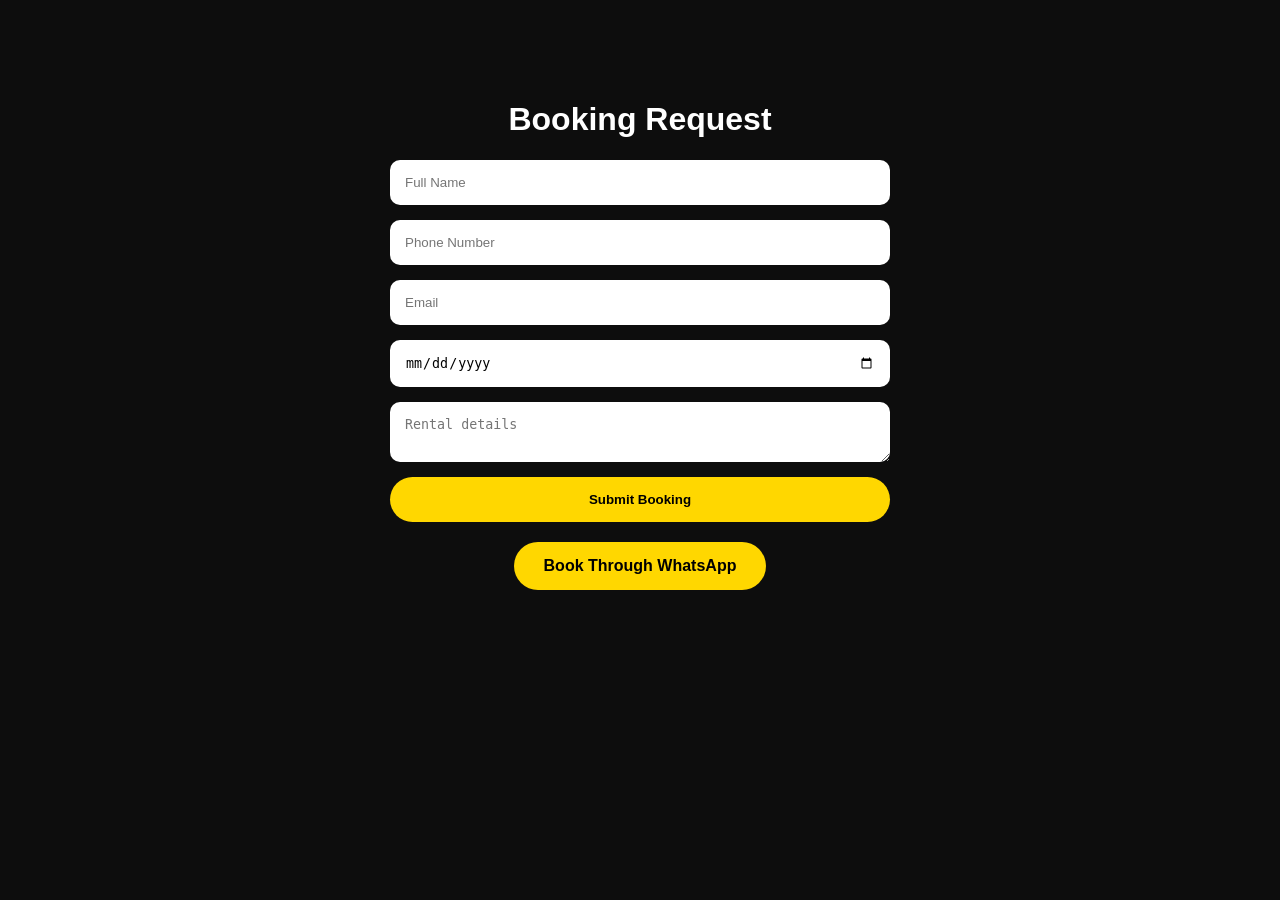
==== booking.html @ 4142946a "Add files via upload Add website files" ====
<!DOCTYPE html>
<html>
<head>
<title>Booking</title>
<link rel="stylesheet" href="style.css">
</head>
<body>
<div class="page">
<h1>Booking Request</h1>

<form class="form">
<input placeholder="Full Name">
<input placeholder="Phone Number">
<input placeholder="Email">
<input type="date">
<textarea placeholder="Rental details"></textarea>
<button>Submit Booking</button>
</form>

<a class="btn" href="https://wa.me/18763969303">Book Through WhatsApp</a>
</div>
</body>
</html>
---- style.css ----
body{
margin:0;
font-family:Arial;
background:#0d0d0d;
color:white;
}

header{
display:flex;
justify-content:space-between;
align-items:center;
padding:20px 40px;
background:black;
border-bottom:2px solid gold;
}

.logo-wrap{
display:flex;
align-items:center;
gap:15px;
}

.logo{
width:80px;
border-radius:50%;
}

nav a{
color:white;
text-decoration:none;
margin-left:20px;
font-weight:bold;
}

nav a:hover{
color:gold;
}

.hero{
height:90vh;
background:
linear-gradient(rgba(0,0,0,.7), rgba(0,0,0,.7)),
url('logo.png') center/contain no-repeat,
linear-gradient(to right,#000,#222);
display:flex;
justify-content:center;
align-items:center;
text-align:center;
}

.hero-content h2{
font-size:4rem;
color:gold;
}

.hero-content p{
font-size:1.5rem;
}

.btn{
display:inline-block;
margin-top:20px;
padding:15px 30px;
background:gold;
color:black;
text-decoration:none;
border-radius:30px;
font-weight:bold;
}

.section,.page{
padding:80px 20px;
text-align:center;
}

.cards{
display:flex;
flex-wrap:wrap;
gap:20px;
justify-content:center;
margin-top:30px;
}

.card{
background:#1b1b1b;
padding:30px;
border:1px solid gold;
border-radius:15px;
width:250px;
}

.form{
display:flex;
flex-direction:column;
gap:15px;
max-width:500px;
margin:auto;
}

.form input,.form textarea{
padding:15px;
border:none;
border-radius:10px;
}

.form button{
padding:15px;
background:gold;
border:none;
border-radius:30px;
font-weight:bold;
}

footer{
padding:20px;
text-align:center;
background:black;
border-top:2px solid gold;
}
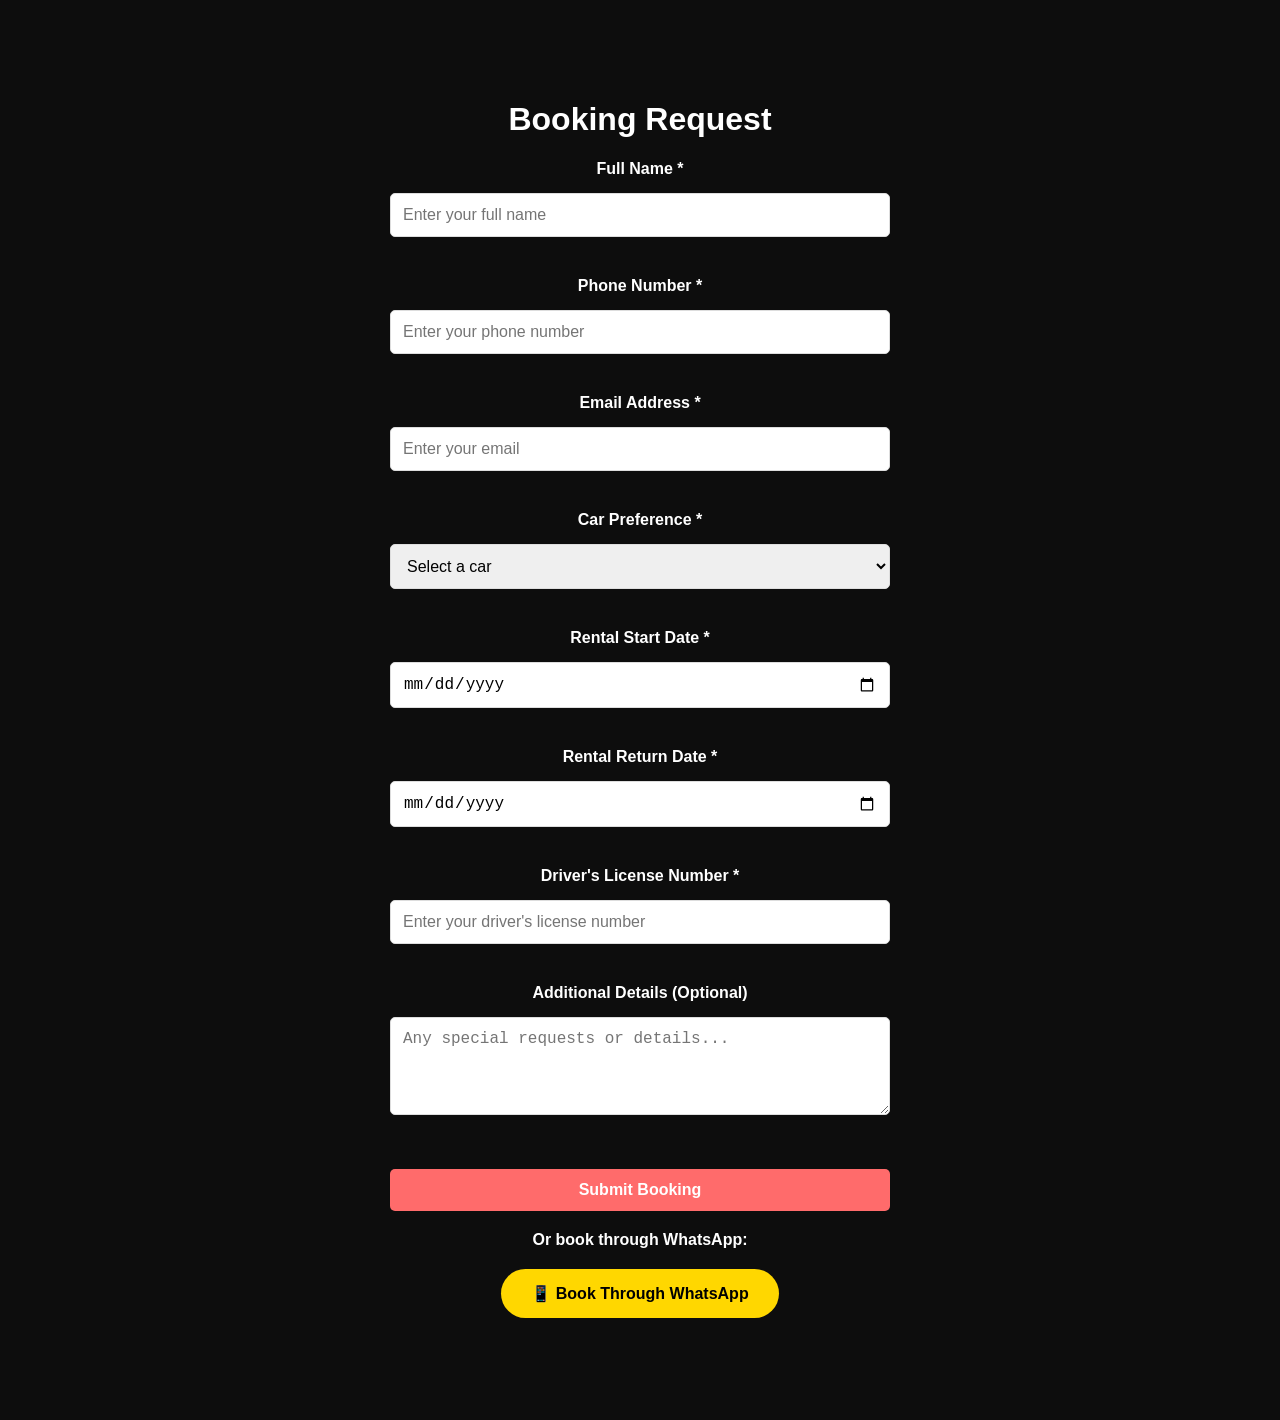
==== commit 67025628: "Update booking form with all required fields and Formspree integration" ====
--- a/booking.html
+++ b/booking.html
@@ -1,24 +1,130 @@
-
 <!DOCTYPE html>
 <html>
 <head>
 <title>Booking</title>
 <link rel="stylesheet" href="style.css">
+<style>
+  .form input, .form select, .form textarea {
+    width: 100%;
+    padding: 12px;
+    margin: 10px 0;
+    border: 1px solid #ddd;
+    border-radius: 5px;
+    font-size: 16px;
+    box-sizing: border-box;
+  }
+  
+  .form button {
+    background-color: #ff6b6b;
+    color: white;
+    padding: 12px 30px;
+    border: none;
+    border-radius: 5px;
+    cursor: pointer;
+    font-size: 16px;
+    margin-top: 10px;
+  }
+  
+  .form button:hover {
+    background-color: #ff5252;
+  }
+  
+  .form-group {
+    margin-bottom: 15px;
+  }
+  
+  .form label {
+    display: block;
+    margin-bottom: 5px;
+    font-weight: bold;
+  }
+  
+  .success-message {
+    display: none;
+    background-color: #4CAF50;
+    color: white;
+    padding: 15px;
+    margin-bottom: 20px;
+    border-radius: 5px;
+  }
+</style>
 </head>
 <body>
 <div class="page">
 <h1>Booking Request</h1>
 
-<form class="form">
-<input placeholder="Full Name">
-<input placeholder="Phone Number">
-<input placeholder="Email">
-<input type="date">
-<textarea placeholder="Rental details"></textarea>
-<button>Submit Booking</button>
+<div class="success-message" id="successMessage">
+  ✅ Thank you! Your booking request has been received. We'll contact you soon!
+</div>
+
+<form class="form" id="bookingForm" action="https://formspree.io/f/xyzabcde" method="POST">
+  
+  <div class="form-group">
+    <label for="fullName">Full Name *</label>
+    <input type="text" id="fullName" name="Full Name" placeholder="Enter your full name" required>
+  </div>
+
+  <div class="form-group">
+    <label for="phone">Phone Number *</label>
+    <input type="tel" id="phone" name="Phone Number" placeholder="Enter your phone number" required>
+  </div>
+
+  <div class="form-group">
+    <label for="email">Email Address *</label>
+    <input type="email" id="email" name="Email" placeholder="Enter your email" required>
+  </div>
+
+  <div class="form-group">
+    <label for="carPreference">Car Preference *</label>
+    <select id="carPreference" name="Car Preference" required>
+      <option value="">Select a car</option>
+      <option value="Luxury Sedan">Luxury Sedan</option>
+      <option value="SUV">SUV</option>
+      <option value="Economy">Economy</option>
+      <option value="Sports Car">Sports Car</option>
+      <option value="Van">Van</option>
+      <option value="Other">Other</option>
+    </select>
+  </div>
+
+  <div class="form-group">
+    <label for="rentalDate">Rental Start Date *</label>
+    <input type="date" id="rentalDate" name="Rental Start Date" required>
+  </div>
+
+  <div class="form-group">
+    <label for="returnDate">Rental Return Date *</label>
+    <input type="date" id="returnDate" name="Rental Return Date" required>
+  </div>
+
+  <div class="form-group">
+    <label for="driverLicense">Driver's License Number *</label>
+    <input type="text" id="driverLicense" name="Driver's License Number" placeholder="Enter your driver's license number" required>
+  </div>
+
+  <div class="form-group">
+    <label for="additionalDetails">Additional Details (Optional)</label>
+    <textarea id="additionalDetails" name="Additional Details" placeholder="Any special requests or details..." rows="4"></textarea>
+  </div>
+
+  <button type="submit">Submit Booking</button>
 </form>
 
-<a class="btn" href="https://wa.me/18763969303">Book Through WhatsApp</a>
+<p style="margin-top: 20px; text-align: center;">
+  <strong>Or book through WhatsApp:</strong><br>
+  <a class="btn" href="https://wa.me/18763969303">📱 Book Through WhatsApp</a>
+</p>
 </div>
+
+<script>
+  // Form submission handling
+  document.getElementById('bookingForm').addEventListener('submit', function(e) {
+    // Formspree will handle the submission
+    // Just show success message after a delay
+    setTimeout(() => {
+      document.getElementById('successMessage').style.display = 'block';
+    }, 500);
+  });
+</script>
 </body>
-</html>
+</html>
